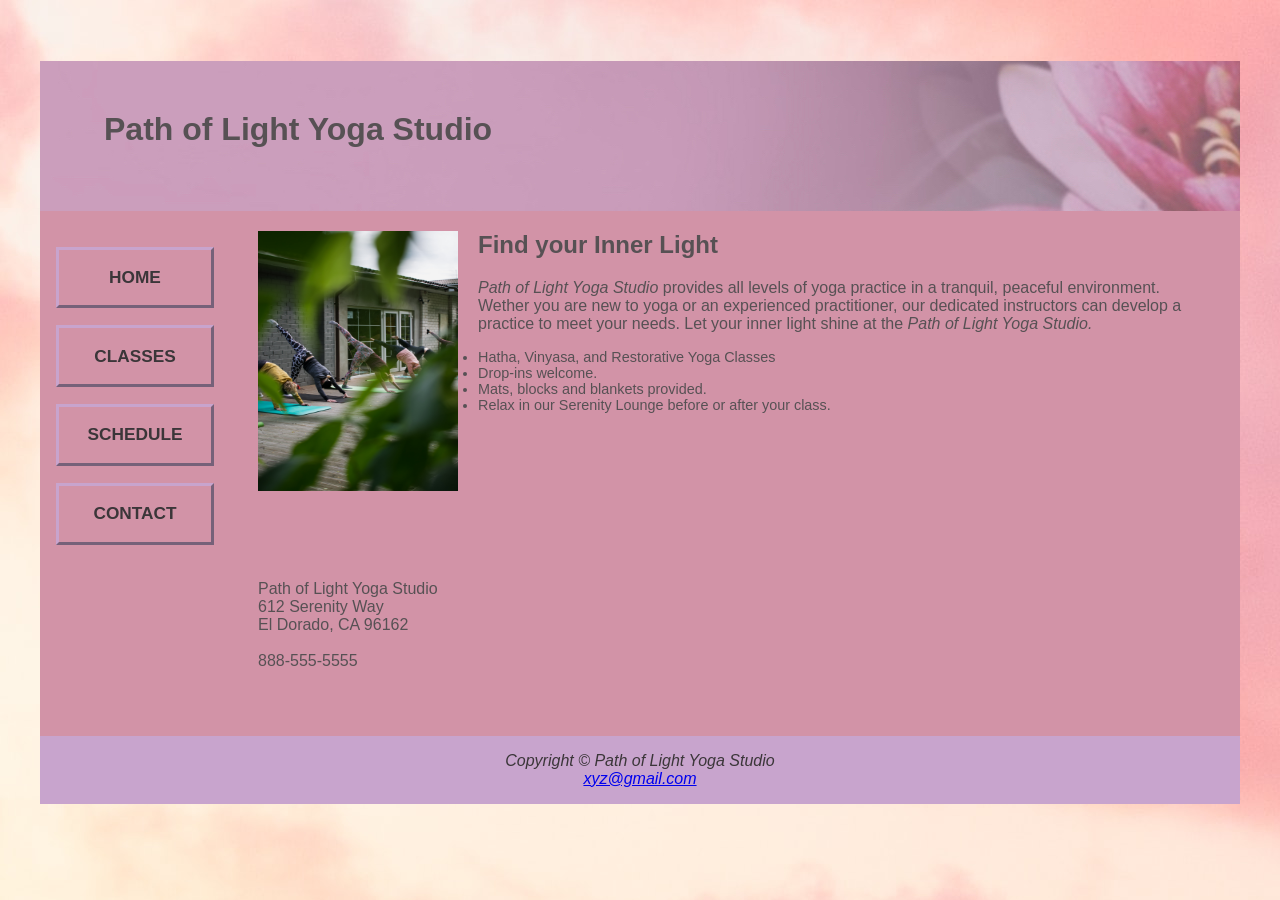
==== index.html @ 3bcbe429 "Original Path of Light Yoga Studio site (college exercise, 2022)" ====
<!DOCTYPE html>
<html lang="en">
<!-- Ritika Jain-->

<head>
    <link rel="stylesheet" href="stylesheets/yoga.css">
    <!--the rel tag is for the relationship  between the linked code and this code.
         In this case its a stylesheet which is named yoga.css.-->
    <title> Path of Light Yoga Studio</title>
    <!-- The title tsg helped me name my website -->
    <meta charset="UTF-8">
    <meta name="viewport" content="width=device-width, initial scale=1.0">
</head>

<body>

    <div class="bg"></div>
    <div id="wrapper">
        <div id="header">
            <header>
                <h1>Path of Light Yoga Studio</h1>
            </header>
            <!--This is the heading of the webpage, hence the header tag and its supposed 
    to be the first thing you catch onto and reade, thats why the heading size is 
    the largest. -->

            <nav>
                <ul>
                    <li><a href="index.html"> HOME</a> </li>
                    <li> <a href="classes.html">CLASSES</a> </li>
                    <li> <a href="schedule.html">SCHEDULE </a> </li>
                    <li><a href="contacts.html">CONTACT</a> </li>
                </ul>
            </nav>
            <!-- nav means navigation, this is the main toggle menu which can be looked 
    through and will redirect to another segment and these redirected pages 
    are linked through the a href tag. the nbsp tag refers to space between 
    two elements without a break. -->

            <main>
                <img src="/images/yogadoor.jpg" alt="Path of Light Yoga" align="right" width="200" height="260">
                <!--ogadoor- https://unsplash.com/photos/Tq9Ln3gpiG4-->
                <h2> Find your Inner Light</h2>
                <p> <span class=studio> Path of Light Yoga Studio </span> provides all levels of
                    yoga practice in a tranquil, peaceful environment. Wether you are new to yoga
                    or an experienced practitioner, our dedicated instructors can develop a practice
                    to meet your needs. Let your inner light shine at the
                    <span class=studio> Path of Light Yoga Studio. </span>
                </p>
                <!-- the main tag indicates the start of the body of the webpage and the 
                p tag is for paragraphs. -->
                <ul>
                    <li> Hatha, Vinyasa, and Restorative Yoga Classes</li>
                    <li> Drop-ins welcome.</li>
                    <li> Mats, blocks and blankets provided.</li>
                    <li> Relax in our Serenity Lounge before or after your class. </li>
                </ul>
                <!-- the ul tag is for unordered list, the li tag is used for every seperate list item -->

                <div class="clear">
              Path of Light Yoga Studio <br> </div>
                612 Serenity Way <br>
                El Dorado, CA 96162 <br><br>
                <a id="mobile" href="tel:888-555-5555">888-555-5555 </a>
                <span id="desktop"> 888-555-5555 </span> <br> <br>
        </div>
        </main>
        <!-- the div tag is for division of elements inside the body. the br tag is a break tag. -->
        <footer>
            Copyright &copy; Path of Light Yoga Studio <br>
            <a href="mailto:xyz@gmail.com">xyz@gmail.com</a>
        </footer>
        <!-- the footer tag is for the bottom of the document. the small tag refers to the size 
    of the text. -->
    </div>
</body>

</html>
---- stylesheets/yoga.css ----
/* Ritika Jain */

*{
    box-sizing: border-box;
}
body {
    color: #575154; 
    background-image: url(../images/background.jpg);
    font-family: Arial, Verdana, sans-serif;
    padding: 2em;
 }
 #wrapper {
    background-color: #d293a7;
    color:  #575154;
       height: 70px;
       width: 100%;
       min-width: 0;
       margin: 0;
       padding:0;
    }
header {
    background-color: #c8a4cd;
    background-repeat: no-repeat;
    height: 150px;
    background-image: url(/images/lilyheader.jpg);
 background-position: center;
}
label{
    float: left;
    text-align: right;
    font-weight: bold;
    width: 10em;
    padding: right 1em; 
}
input, textarea 
{
display: block;
margin-bottom: 2em;
background-color: #c8a4cd;
}
#submission 
{
    margin-left: 12em;
    background-color: #c8a4cd;
}
form {
    padding: 3em;
}
nav {
    float: left;
    font-weight: bold;
    padding: 1em;
    text-align: center;
    width: 190px;
}
nav ul{
    list-style-type: none;
    padding: 0;
    font-size: 1.2em;
}
nav a {
    border: 3px outset #c8a4cd;
    display: block;
    font-weight: bold;
    margin-bottom: 1em;
    padding: 1em;
    text-align: center;
    text-decoration: none;
}
nav a:link {
    color:  #3b3639;
}
nav a:visited{
    color: #3b3639;
}
nav a:hover{
    border: 3px inset #575154;
    color: #d293a7;
}

main
{
    display: block;
    margin-left: 170px;
    padding: 0 3em 3em 3em;
}
h1
{
    padding-top: 50px;
    padding-left: 2em;
}

div {
    background-color: #d293a7;
    }
  /*i did what the book said and followed the basic css rule that is,
     selector {attribute: attribute value; } */

li
{
    font-size: 90%;
}
footer {
    font-style: italic; 
    text-align: center;
    color:#3b3639;
    background-color: #c8a4cd;
    padding: 1em;
}
.studio {
    font-style: italic;
    }
img {
    float: left;
    margin-right: 20px;
}
#mathero {
    background-repeat: no-repeat;
    height: 300px;
    background-image: url(../images/yogamat.jpg);
    background-position: center;
    background-size: contain;
}
#loungehero {
    background-image: url(../images/yogaluonge.jpg);
    background-repeat: no-repeat;
    height: 300px;
    background-position: center;
    background-size: contain;
}

#address {
    overflow: auto;
    width: 100%;
}
.floatleft {
    float: left;
    margin-right: 4em;
}
.clear {
    clear: both;
}
#mobile{
    display: none; 
}
#desktop {
    display: inline;}

    @media only screen and (max-width: 1024px ){
    body {
        margin: 0;
        padding: 0;
    }
    #wrapper {
        width: 100%;
        min-width: 0;
        margin: 0;
        padding: 0;
    }
    header{
        padding-top: 1px;
    }
h1
{
    padding-top: 1px;
}
nav
{
    float: none;
    width: auto;
    padding-left: 2em;
}
nav a {
    padding: 0.2em;
    margin-left: 0.3em;
    float: left;
    width: 23%;
}
main{
    padding-top: 2.5em;
    padding-bottom: 2.5em;
    padding-left: 1em;
    padding-right: 1em;
    margin: 0;
    font-size: 90%;

    float:none;
}
#hero {
    width: 100%;
    height: auto;
}

 h2, h3,p,dl
 {padding-left: 2em;
padding-right: 2em;
}
main ul {
    margin-left: 2em;
}
#floatleft{
    margin-left: 2em;
    margin-bottom: 1em ;
}
#clear {
    padding-left: 2em;
}
    }
@media only all and (max-width: 760px){
h1
{
font-size: 2em;
padding-top: 0.25em;
padding-left: 1.5em;
width: 80%;
text-align: center;
}
nav a
{
    padding: 0.5em;
    width: 45%;
    float: left;
    min-width: 6em;
    margin-left: 0.5em;
}
main
{
    padding-top: 0;
}
#floatleft
{
    float: none;
    display: none;
}

footer
{
    padding: 0.5em;
    margin: 0;
}
#mobile
{
    display: inline;
}
#desktop
{
    display: none;
}
}
table { margin-left: auto; 
    margin-right: auto;
   
     width: 60%; 
     border: 1px solid; 
     border-color: #575154; 
    border-collapse: collapse; 
    margin-bottom: 1em;
}
    td{
        padding: 5px;
         border: 1px solid; 
         border-color: #575154;
         text-align: left;
        }
    th{
         padding: 5px;
          border: 1px solid; 
          border-color: #575154;
          text-align: center;
         }
    tr:nth-of-type(even) {
        background: #c8a4cd;
    }
    caption {
         margin: 1em; 
         font-weight: bold; 
         font-size: 140%
        }
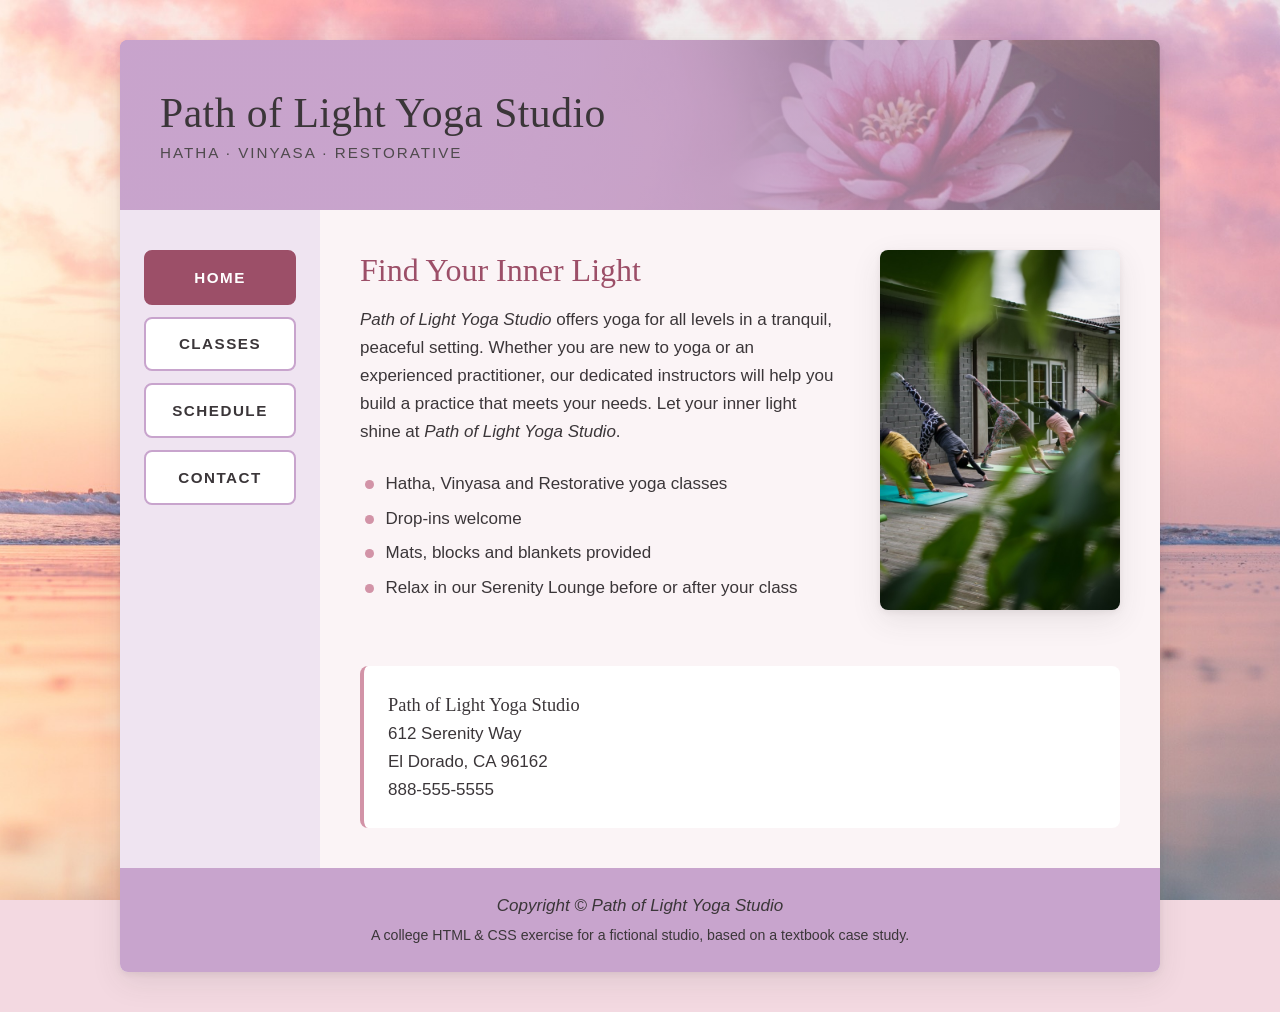
==== commit 2b8fe4ba: "Polish: phone-friendly layout, fixed links and HTML, lighter images, working demo form - One cleaner" ====
--- a/index.html
+++ b/index.html
@@ -1,78 +1,75 @@
 <!DOCTYPE html>
 <html lang="en">
-<!-- Ritika Jain-->
+<!-- Ritika Jain -->
 
 <head>
+    <meta charset="UTF-8">
+    <meta name="viewport" content="width=device-width, initial-scale=1.0">
+    <!-- The title tag names the page in the browser tab. -->
+    <title>Path of Light Yoga Studio</title>
+    <meta name="description" content="Path of Light Yoga Studio: a college HTML and CSS exercise for a fictional yoga studio.">
+    <!-- The rel attribute describes how the linked file relates to this page; here it's the stylesheet. -->
     <link rel="stylesheet" href="stylesheets/yoga.css">
-    <!--the rel tag is for the relationship  between the linked code and this code.
-         In this case its a stylesheet which is named yoga.css.-->
-    <title> Path of Light Yoga Studio</title>
-    <!-- The title tsg helped me name my website -->
-    <meta charset="UTF-8">
-    <meta name="viewport" content="width=device-width, initial scale=1.0">
 </head>
 
 <body>
+    <div id="wrapper">
+        <!-- The header is the first thing visitors see, so the h1 is the largest heading. -->
+        <header>
+            <h1>Path of Light Yoga Studio
+                <span class="tagline">Hatha · Vinyasa · Restorative</span>
+            </h1>
+        </header>
 
-    <div class="bg"></div>
-    <div id="wrapper">
-        <div id="header">
-            <header>
-                <h1>Path of Light Yoga Studio</h1>
-            </header>
-            <!--This is the heading of the webpage, hence the header tag and its supposed 
-    to be the first thing you catch onto and reade, thats why the heading size is 
-    the largest. -->
-
-            <nav>
+        <div class="layout">
+            <!-- nav holds the main menu; each a href links to another page of the site. -->
+            <nav aria-label="Main">
                 <ul>
-                    <li><a href="index.html"> HOME</a> </li>
-                    <li> <a href="classes.html">CLASSES</a> </li>
-                    <li> <a href="schedule.html">SCHEDULE </a> </li>
-                    <li><a href="contacts.html">CONTACT</a> </li>
+            <li><a href="index.html" aria-current="page">HOME</a></li>
+            <li><a href="classes.html">CLASSES</a></li>
+            <li><a href="schedule.html">SCHEDULE</a></li>
+            <li><a href="contacts.html">CONTACT</a></li>
                 </ul>
             </nav>
-            <!-- nav means navigation, this is the main toggle menu which can be looked 
-    through and will redirect to another segment and these redirected pages 
-    are linked through the a href tag. the nbsp tag refers to space between 
-    two elements without a break. -->
 
+            <!-- main holds the content that's unique to this page. -->
             <main>
-                <img src="/images/yogadoor.jpg" alt="Path of Light Yoga" align="right" width="200" height="260">
-                <!--ogadoor- https://unsplash.com/photos/Tq9Ln3gpiG4-->
-                <h2> Find your Inner Light</h2>
-                <p> <span class=studio> Path of Light Yoga Studio </span> provides all levels of
-                    yoga practice in a tranquil, peaceful environment. Wether you are new to yoga
-                    or an experienced practitioner, our dedicated instructors can develop a practice
-                    to meet your needs. Let your inner light shine at the
-                    <span class=studio> Path of Light Yoga Studio. </span>
-                </p>
-                <!-- the main tag indicates the start of the body of the webpage and the 
-                p tag is for paragraphs. -->
-                <ul>
-                    <li> Hatha, Vinyasa, and Restorative Yoga Classes</li>
-                    <li> Drop-ins welcome.</li>
-                    <li> Mats, blocks and blankets provided.</li>
-                    <li> Relax in our Serenity Lounge before or after your class. </li>
-                </ul>
-                <!-- the ul tag is for unordered list, the li tag is used for every seperate list item -->
+                <div class="intro">
+                    <div>
+                        <h2>Find Your Inner Light</h2>
+                        <p><span class="studio">Path of Light Yoga Studio</span> offers yoga for all levels in a
+                            tranquil, peaceful setting. Whether you are new to yoga or an experienced practitioner, our
+                            dedicated instructors will help you build a practice that meets your needs. Let your inner
+                            light shine at <span class="studio">Path of Light Yoga Studio</span>.</p>
 
-                <div class="clear">
-              Path of Light Yoga Studio <br> </div>
-                612 Serenity Way <br>
-                El Dorado, CA 96162 <br><br>
-                <a id="mobile" href="tel:888-555-5555">888-555-5555 </a>
-                <span id="desktop"> 888-555-5555 </span> <br> <br>
+                        <!-- ul is an unordered list; each li is one item in it. -->
+                        <ul class="features">
+                            <li>Hatha, Vinyasa and Restorative yoga classes</li>
+                            <li>Drop-ins welcome</li>
+                            <li>Mats, blocks and blankets provided</li>
+                            <li>Relax in our Serenity Lounge before or after your class</li>
+                        </ul>
+                    </div>
+                    <img src="images/yogadoor.jpg" width="600" height="900"
+                        alt="A small group practicing yoga on mats outside a studio, seen through green leaves">
+                </div>
+
+                <address>
+                    <strong>Path of Light Yoga Studio</strong><br>
+                    612 Serenity Way<br>
+                    El Dorado, CA 96162<br>
+                    <a id="mobile" href="tel:888-555-5555">888-555-5555</a>
+                    <span id="desktop">888-555-5555</span>
+                </address>
+            </main>
         </div>
-        </main>
-        <!-- the div tag is for division of elements inside the body. the br tag is a break tag. -->
+
+        <!-- The footer sits at the bottom of every page. -->
         <footer>
-            Copyright &copy; Path of Light Yoga Studio <br>
-            <a href="mailto:xyz@gmail.com">xyz@gmail.com</a>
+            Copyright &copy; Path of Light Yoga Studio
+            <small>A college HTML &amp; CSS exercise for a fictional studio, based on a textbook case study.</small>
         </footer>
-        <!-- the footer tag is for the bottom of the document. the small tag refers to the size 
-    of the text. -->
     </div>
 </body>
 
-</html>+</html>
--- a/stylesheets/yoga.css
+++ b/stylesheets/yoga.css
@@ -1,279 +1,507 @@
-/* Ritika Jain */
-
-*{
-    box-sizing: border-box;
-}
+/* Path of Light Yoga Studio
+   Ritika Jain, college HTML & CSS exercise (2022), polished later.
+
+   A CSS rule is: selector { property: value; }
+   The colors below are saved as variables so every page uses the same palette.
+
+   Photo credits:
+   Studio door   https://unsplash.com/photos/Tq9Ln3gpiG4
+   Yoga mat      https://unsplash.com/photos/G9H5edUL0T8
+   Serenity Lounge https://unsplash.com/photos/98WE9hWWjiQ
+*/
+
+:root {
+	--blush: #fbf4f6;     /* page panel */
+	--pink: #d293a7;      /* original studio pink, now the accent */
+	--pink-deep: #9c4f68; /* darker pink for links and headings, readable on light backgrounds */
+	--lavender: #c8a4cd;  /* original lavender */
+	--lavender-soft: #efe4f1;
+	--text: #3b3639;      /* original dark text color */
+	--muted: #6b6468;
+	--white: #fff;
+
+	--sans: "Helvetica Neue", Arial, Verdana, sans-serif;
+	--serif: Georgia, "Times New Roman", serif;
+
+	--space-1: 0.5rem;
+	--space-2: 1rem;
+	--space-3: 1.5rem;
+	--space-4: 2.5rem;
+
+	--radius: 8px;
+	--shadow: 0 2px 6px rgba(59, 54, 57, 0.08), 0 10px 30px rgba(59, 54, 57, 0.1);
+}
+
+* {
+	box-sizing: border-box;
+}
+
 body {
-    color: #575154; 
-    background-image: url(../images/background.jpg);
-    font-family: Arial, Verdana, sans-serif;
-    padding: 2em;
- }
- #wrapper {
-    background-color: #d293a7;
-    color:  #575154;
-       height: 70px;
-       width: 100%;
-       min-width: 0;
-       margin: 0;
-       padding:0;
-    }
+	margin: 0;
+	padding: var(--space-4) var(--space-2);
+	font-family: var(--sans);
+	font-size: 1.0625rem;
+	line-height: 1.65;
+	color: var(--text);
+	background: #f3d9e1 url(../images/background.jpg) center / cover fixed;
+}
+
+img {
+	display: block;
+	max-width: 100%;
+	height: auto;
+}
+
+h1,
+h2,
+h3 {
+	font-family: var(--serif);
+	font-weight: normal;
+	line-height: 1.25;
+}
+
+a {
+	color: var(--pink-deep);
+}
+
+/* The wrapper holds the whole page in one centered card */
+#wrapper {
+	max-width: 1040px;
+	margin: 0 auto;
+	background-color: var(--blush);
+	border-radius: var(--radius);
+	box-shadow: var(--shadow);
+	overflow: hidden;
+}
+
+/* Header with the lily photo, faded on the left so the title stays readable */
 header {
-    background-color: #c8a4cd;
-    background-repeat: no-repeat;
-    height: 150px;
-    background-image: url(/images/lilyheader.jpg);
- background-position: center;
-}
-label{
-    float: left;
-    text-align: right;
-    font-weight: bold;
-    width: 10em;
-    padding: right 1em; 
-}
-input, textarea 
-{
-display: block;
-margin-bottom: 2em;
-background-color: #c8a4cd;
-}
-#submission 
-{
-    margin-left: 12em;
-    background-color: #c8a4cd;
-}
+	display: flex;
+	align-items: center;
+	min-height: 170px;
+	padding: var(--space-3) var(--space-4);
+	background:
+		linear-gradient(90deg, rgba(200, 164, 205, 0.95) 30%, rgba(200, 164, 205, 0.2)),
+		var(--lavender) url(../images/lilyheader.jpg) right center / cover no-repeat;
+}
+
+header h1 {
+	margin: 0;
+	font-size: clamp(1.8rem, 4.5vw, 2.6rem);
+	color: var(--text);
+	letter-spacing: 0.5px;
+}
+
+.tagline {
+	display: block;
+	margin-top: 0.25rem;
+	font-family: var(--sans);
+	font-size: 0.95rem;
+	letter-spacing: 2px;
+	text-transform: uppercase;
+	color: #4f4a4d;
+}
+
+/* Sidebar navigation on wide screens, a row of buttons on phones */
+.layout {
+	display: grid;
+	grid-template-columns: 200px 1fr;
+}
+
+nav {
+	padding: var(--space-4) var(--space-3);
+	background-color: var(--lavender-soft);
+}
+
+nav ul {
+	margin: 0;
+	padding: 0;
+	list-style: none;
+}
+
+nav li + li {
+	margin-top: 0.75rem;
+}
+
+nav a {
+	display: block;
+	padding: 0.8rem 1rem;
+	font-weight: bold;
+	font-size: 0.95rem;
+	letter-spacing: 1.5px;
+	text-align: center;
+	text-decoration: none;
+	color: var(--text);
+	background-color: var(--white);
+	border: 2px solid var(--lavender);
+	border-radius: var(--radius);
+	transition: background-color 0.2s, border-color 0.2s, color 0.2s;
+}
+
+nav a:hover,
+nav a:focus-visible {
+	border-color: var(--pink);
+	color: var(--pink-deep);
+}
+
+nav a[aria-current="page"] {
+	background-color: var(--pink-deep);
+	border-color: var(--pink-deep);
+	color: var(--white);
+}
+
+main {
+	padding: var(--space-4);
+	min-width: 0;
+}
+
+main h2 {
+	margin: 0 0 var(--space-2);
+	font-size: 2rem;
+	color: var(--pink-deep);
+}
+
+main h3 {
+	margin: var(--space-3) 0 var(--space-1);
+	font-size: 1.35rem;
+	color: var(--text);
+}
+
+main p {
+	margin: 0 0 var(--space-2);
+}
+
+.studio {
+	font-style: italic;
+}
+
+/* Home */
+.intro {
+	display: grid;
+	grid-template-columns: 1fr 240px;
+	gap: var(--space-4);
+	align-items: start;
+}
+
+.intro img {
+	border-radius: var(--radius);
+	box-shadow: var(--shadow);
+}
+
+.features {
+	margin: var(--space-3) 0;
+	padding: 0;
+	list-style: none;
+}
+
+.features li {
+	position: relative;
+	padding-left: 1.6rem;
+}
+
+.features li + li {
+	margin-top: 0.4rem;
+}
+
+.features li::before {
+	content: "";
+	position: absolute;
+	left: 0.3rem;
+	top: 0.6em;
+	width: 0.55rem;
+	height: 0.55rem;
+	border-radius: 50%;
+	background-color: var(--pink);
+}
+
+address {
+	margin-top: var(--space-4);
+	padding: var(--space-3);
+	font-style: normal;
+	background-color: var(--white);
+	border-left: 4px solid var(--pink);
+	border-radius: var(--radius);
+}
+
+address strong {
+	font-family: var(--serif);
+	font-weight: normal;
+	font-size: 1.15rem;
+}
+
+/* The phone number is a tap-to-call link on phones and plain text on computers */
+#mobile {
+	display: none;
+}
+
+/* Classes */
+.class-list {
+	display: grid;
+	gap: var(--space-2);
+	margin-bottom: var(--space-4);
+}
+
+.class-card {
+	padding: var(--space-3);
+	background-color: var(--white);
+	border-top: 4px solid var(--lavender);
+	border-radius: var(--radius);
+	box-shadow: 0 1px 3px rgba(59, 54, 57, 0.08);
+}
+
+.class-card h3 {
+	margin-top: 0;
+}
+
+.class-card .length {
+	display: inline-block;
+	margin-bottom: var(--space-1);
+	padding: 0.1rem 0.6rem;
+	font-size: 0.85rem;
+	font-weight: bold;
+	color: var(--pink-deep);
+	background-color: var(--lavender-soft);
+	border-radius: 999px;
+}
+
+.class-card p:last-child {
+	margin-bottom: 0;
+}
+
+.photo {
+	margin: 0;
+}
+
+.photo img {
+	width: 100%;
+	aspect-ratio: 3 / 2;
+	object-fit: cover;
+	border-radius: var(--radius);
+}
+
+.photo figcaption {
+	margin-top: var(--space-1);
+	font-size: 0.9rem;
+	color: var(--muted);
+	text-align: center;
+}
+
+/* Schedule */
+.tables {
+	display: grid;
+	grid-template-columns: 1fr 1fr;
+	gap: var(--space-3);
+	margin: var(--space-3) 0 var(--space-4);
+	align-items: start;
+}
+
+table {
+	width: 100%;
+	border-collapse: collapse;
+	background-color: var(--white);
+	box-shadow: 0 1px 3px rgba(59, 54, 57, 0.08);
+}
+
+caption {
+	padding: 0 0 var(--space-1);
+	font-family: var(--serif);
+	font-size: 1.3rem;
+	text-align: left;
+}
+
+th,
+td {
+	padding: 0.65rem 1rem;
+	text-align: left;
+	border-bottom: 1px solid #eadbe2;
+}
+
+th {
+	font-size: 0.85rem;
+	letter-spacing: 1px;
+	text-transform: uppercase;
+	color: var(--white);
+	background-color: var(--pink-deep);
+}
+
+tbody tr:nth-of-type(even) {
+	background-color: var(--lavender-soft);
+}
+
+tbody tr:last-child td {
+	border-bottom: none;
+}
+
+td:first-child {
+	white-space: nowrap;
+	font-weight: bold;
+}
+
+/* Contact form */
 form {
-    padding: 3em;
-}
-nav {
-    float: left;
-    font-weight: bold;
-    padding: 1em;
-    text-align: center;
-    width: 190px;
-}
-nav ul{
-    list-style-type: none;
-    padding: 0;
-    font-size: 1.2em;
-}
-nav a {
-    border: 3px outset #c8a4cd;
-    display: block;
-    font-weight: bold;
-    margin-bottom: 1em;
-    padding: 1em;
-    text-align: center;
-    text-decoration: none;
-}
-nav a:link {
-    color:  #3b3639;
-}
-nav a:visited{
-    color: #3b3639;
-}
-nav a:hover{
-    border: 3px inset #575154;
-    color: #d293a7;
-}
-
-main
-{
-    display: block;
-    margin-left: 170px;
-    padding: 0 3em 3em 3em;
-}
-h1
-{
-    padding-top: 50px;
-    padding-left: 2em;
-}
-
-div {
-    background-color: #d293a7;
-    }
-  /*i did what the book said and followed the basic css rule that is,
-     selector {attribute: attribute value; } */
-
-li
-{
-    font-size: 90%;
-}
+	max-width: 480px;
+	margin-top: var(--space-3);
+	padding: var(--space-3);
+	background-color: var(--white);
+	border-radius: var(--radius);
+	box-shadow: 0 1px 3px rgba(59, 54, 57, 0.08);
+}
+
+label {
+	display: block;
+	margin-bottom: 0.3rem;
+	font-weight: bold;
+}
+
+input,
+textarea {
+	display: block;
+	width: 100%;
+	margin-bottom: var(--space-3);
+	padding: 0.65rem 0.75rem;
+	font: inherit;
+	color: var(--text);
+	background-color: var(--blush);
+	border: 1px solid #cdb6c2;
+	border-radius: 6px;
+}
+
+input:focus,
+textarea:focus {
+	border-color: var(--pink-deep);
+	outline: 2px solid rgba(156, 79, 104, 0.25);
+}
+
+textarea {
+	min-height: 120px;
+	resize: vertical;
+}
+
+button {
+	padding: 0.75rem 2rem;
+	font: inherit;
+	font-weight: bold;
+	letter-spacing: 1px;
+	color: var(--white);
+	background-color: var(--pink-deep);
+	border: none;
+	border-radius: 6px;
+	cursor: pointer;
+	transition: background-color 0.2s;
+}
+
+button:hover,
+button:focus-visible {
+	background-color: #7f3d53;
+}
+
+.required {
+	color: var(--pink-deep);
+}
+
+.form-note {
+	margin: var(--space-2) 0 0;
+	font-size: 0.9rem;
+	color: var(--muted);
+}
+
+.form-status {
+	margin: var(--space-2) 0 0;
+	padding: var(--space-2);
+	background-color: var(--lavender-soft);
+	border-left: 4px solid var(--pink-deep);
+	border-radius: 4px;
+}
+
+/* Footer */
 footer {
-    font-style: italic; 
-    text-align: center;
-    color:#3b3639;
-    background-color: #c8a4cd;
-    padding: 1em;
-}
-.studio {
-    font-style: italic;
-    }
-img {
-    float: left;
-    margin-right: 20px;
-}
-#mathero {
-    background-repeat: no-repeat;
-    height: 300px;
-    background-image: url(../images/yogamat.jpg);
-    background-position: center;
-    background-size: contain;
-}
-#loungehero {
-    background-image: url(../images/yogaluonge.jpg);
-    background-repeat: no-repeat;
-    height: 300px;
-    background-position: center;
-    background-size: contain;
-}
-
-#address {
-    overflow: auto;
-    width: 100%;
-}
-.floatleft {
-    float: left;
-    margin-right: 4em;
-}
-.clear {
-    clear: both;
-}
-#mobile{
-    display: none; 
-}
-#desktop {
-    display: inline;}
-
-    @media only screen and (max-width: 1024px ){
-    body {
-        margin: 0;
-        padding: 0;
-    }
-    #wrapper {
-        width: 100%;
-        min-width: 0;
-        margin: 0;
-        padding: 0;
-    }
-    header{
-        padding-top: 1px;
-    }
-h1
-{
-    padding-top: 1px;
-}
-nav
-{
-    float: none;
-    width: auto;
-    padding-left: 2em;
-}
-nav a {
-    padding: 0.2em;
-    margin-left: 0.3em;
-    float: left;
-    width: 23%;
-}
-main{
-    padding-top: 2.5em;
-    padding-bottom: 2.5em;
-    padding-left: 1em;
-    padding-right: 1em;
-    margin: 0;
-    font-size: 90%;
-
-    float:none;
-}
-#hero {
-    width: 100%;
-    height: auto;
-}
-
- h2, h3,p,dl
- {padding-left: 2em;
-padding-right: 2em;
-}
-main ul {
-    margin-left: 2em;
-}
-#floatleft{
-    margin-left: 2em;
-    margin-bottom: 1em ;
-}
-#clear {
-    padding-left: 2em;
-}
-    }
-@media only all and (max-width: 760px){
-h1
-{
-font-size: 2em;
-padding-top: 0.25em;
-padding-left: 1.5em;
-width: 80%;
-text-align: center;
-}
-nav a
-{
-    padding: 0.5em;
-    width: 45%;
-    float: left;
-    min-width: 6em;
-    margin-left: 0.5em;
-}
-main
-{
-    padding-top: 0;
-}
-#floatleft
-{
-    float: none;
-    display: none;
-}
-
-footer
-{
-    padding: 0.5em;
-    margin: 0;
-}
-#mobile
-{
-    display: inline;
-}
-#desktop
-{
-    display: none;
-}
-}
-table { margin-left: auto; 
-    margin-right: auto;
-   
-     width: 60%; 
-     border: 1px solid; 
-     border-color: #575154; 
-    border-collapse: collapse; 
-    margin-bottom: 1em;
-}
-    td{
-        padding: 5px;
-         border: 1px solid; 
-         border-color: #575154;
-         text-align: left;
-        }
-    th{
-         padding: 5px;
-          border: 1px solid; 
-          border-color: #575154;
-          text-align: center;
-         }
-    tr:nth-of-type(even) {
-        background: #c8a4cd;
-    }
-    caption {
-         margin: 1em; 
-         font-weight: bold; 
-         font-size: 140%
-        }
-
+	padding: var(--space-3);
+	text-align: center;
+	font-style: italic;
+	color: var(--text);
+	background-color: var(--lavender);
+}
+
+footer small {
+	display: block;
+	margin-top: 0.25rem;
+	font-style: normal;
+}
+
+footer a {
+	color: var(--text);
+}
+
+/* Tablets */
+@media (max-width: 860px) {
+	.layout {
+		grid-template-columns: 1fr;
+	}
+
+	nav {
+		padding: var(--space-2);
+	}
+
+	nav ul {
+		display: grid;
+		grid-template-columns: repeat(4, 1fr);
+		gap: var(--space-1);
+	}
+
+	nav li + li {
+		margin-top: 0;
+	}
+
+	nav a {
+		padding: 0.6rem 0.25rem;
+		font-size: 0.85rem;
+		letter-spacing: 0.5px;
+	}
+}
+
+/* Phones */
+@media (max-width: 600px) {
+	body {
+		padding: 0;
+	}
+
+	#wrapper {
+		border-radius: 0;
+	}
+
+	header {
+		min-height: 130px;
+		padding: var(--space-3) var(--space-2);
+	}
+
+	nav ul {
+		grid-template-columns: repeat(2, 1fr);
+	}
+
+	main {
+		padding: var(--space-3) var(--space-2);
+	}
+
+	main h2 {
+		font-size: 1.7rem;
+	}
+
+	.intro,
+	.tables {
+		grid-template-columns: 1fr;
+	}
+
+	.intro img {
+		max-height: 320px;
+		width: 100%;
+		object-fit: cover;
+	}
+
+	#mobile {
+		display: inline;
+	}
+
+	#desktop {
+		display: none;
+	}
+}
